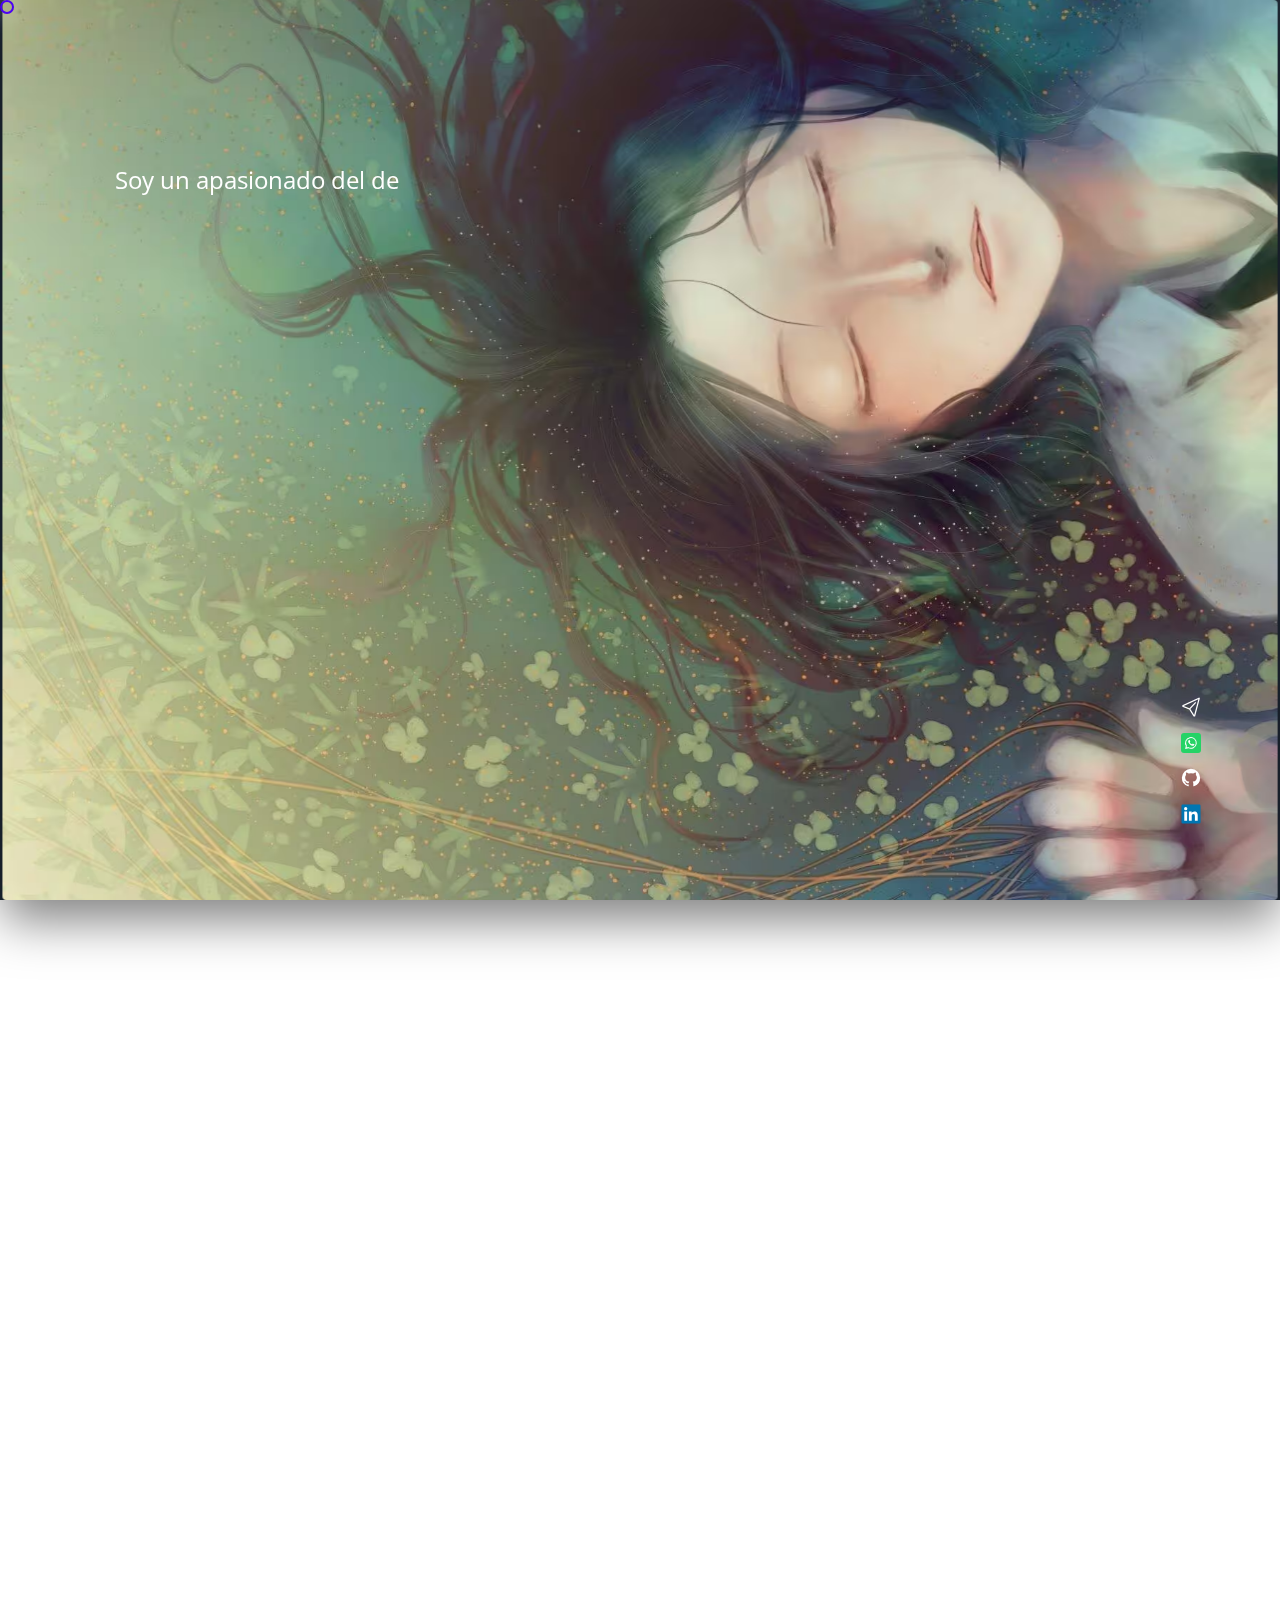
==== index.html @ b8dcdd7b "subiendo a github" ====
<!DOCTYPE html>
<html lang="en">

<head>
    <meta charset="UTF-8">
    <meta name="viewport" content="width=device-width, initial-scale=1.0">
    <title>Portfolio Javier Loera Web developer</title>
</head>
<link rel="stylesheet" href="./css/index.css">
<link rel="stylesheet" href="./css/swiper.css">
<link rel="stylesheet" href="https://cdnjs.cloudflare.com/ajax/libs/font-awesome/6.5.1/css/all.min.css">

<!-- google fonts -->
<link rel="preconnect" href="https://fonts.googleapis.com">
<link rel="preconnect" href="https://fonts.gstatic.com" crossorigin>
<link href="https://fonts.googleapis.com/css2?family=Open+Sans:ital,wght@0,300..800;1,300..800&display=swap"
    rel="stylesheet">

<body>
    <div class="cursor" id="cursor"></div>

    <div class="contenedor_animacion-main">
        <div class="img-main">
            <div class="flipper">
                <div class="front" data-tilt>
                    <!-- https://ezestom.github.io/portfolio/assets/lost-81172396.jpg -->
                    <picture>
                        <source class="img-intro" type="image/avif" srcset="./assets/img/intro.avif">
                        <source class="img-intro" type="image/webp" srcset="./assets/img/intro.webp">
                        <img class="img-intro" loading="lazy" src="./assets/img/intro.jpg" alt="random picture">
                    </picture>
                </div>
                <div class="back">
                    <div class="container-back-sections">
                        <div class="section-cv">
                            <h2 class="cv-section-title">
                                Mi objetivo es ofrecer experiencias cautivadoras
                                <br>
                                ¿Que esperas? conoce más sobre mí.
                            </h2>
                            <a href="./cv.html" target="_blank" class="btn btn-cv">Conoce más</a>
                        </div>

                        <div class="experience">
                            <hr>
                            <h3>Experiencia <span style="margin-left: 1.3vmin;vertical-align: middle;"><img
                                        src="./assets/img/icons/work-bag.svg" alt="work bag icon"></span>
                            </h3>
                            <div class="card-job-container">
                                <h2 class="puesto">Full Stack &middot <span>Nubograma</span></h2>
                                <ul class="technologies-used">
                                    <li title="laravel">
                                        <img src="./assets/img/icons/icons-white/laravel.svg" alt="laravel">
                                    </li>
                                    <li title="angular">
                                        <img src="./assets/img/icons/icons-white/angular.svg" alt="angular">
                                    </li>
                                    <li title="bootstrap">
                                        <img src="./assets/img/icons/icons-white/bootstrap.svg" alt="bootstrap">
                                    </li>
                                    <li title="css">
                                        <img src="./assets/img/icons/icons-white/css.svg" alt="css">
                                    </li>
                                    <li title="javascript">
                                        <img src="./assets/img/icons/icons-white/javascript.svg" alt="javascript">
                                    </li>
                                    <li title="jquery">
                                        <img src="./assets/img/icons/icons-white/jquery.svg" alt="jquery">
                                    </li>
                                    <li title="mysql">
                                        <img src="./assets/img/icons/icons-white/mysql.svg" alt="mysql">
                                    </li>
                                    <li title="php">
                                        <img src="./assets/img/icons/icons-white/php.svg" alt="php">
                                    </li>
                                    <li title="yii">
                                        <img src="./assets/img/icons/icons-white/yii.svg" alt="yii">
                                    </li>
                                    <li title="typescript">
                                        <img src="./assets/img/icons/icons-white/typescript.svg" alt="typescript">
                                    </li>
                                    <li title="woocomerce">
                                        <img src="./assets/img/icons/icons-white/woo.svg" alt="woocomerce">
                                    </li>
                                    <li title="html">
                                        <img src="./assets/img/icons/icons-white/html.svg" alt="html">
                                    </li>
                                    <li title="woordpress">
                                        <img src="./assets/img/icons/icons-white/wordpress.svg" alt="wordpress">
                                    </li>

                                </ul>
                                <p class="period">Noviembre 2022 - Actual</p>
                                <ul class="activities">
                                    <li>Desarrollo de sitios web, tiendas e implementación de nuevos requerimientos en
                                        aplicaciones. </li>
                                    <li>El producto en que principalmente trabaje, fue para la aplicacion y la tienda de
                                        Enagic.</li>
                                    <li>creación dashboards con graficas, integración de apis de terceros, pagos con
                                        stripe, pagofacil. sistemas de comisiones.</li>
                                </ul>
                            </div>
                            <div class="card-job-container">
                                <h2 class="puesto">Full Stack &middot <span>Abundas</span></h2>
                                <ul class="technologies-used">
                                    <li title="javascript">
                                        <img src="./assets/img/icons/icons-white/javascript.svg" alt="javascript">
                                    </li>
                                    <li title="mysql">
                                        <img src="./assets/img/icons/icons-white/mysql.svg" alt="mysql">
                                    </li>
                                    <li title="react">
                                        <img src="./assets/img/icons/icons-white/react.svg" alt="react">
                                    </li>
                                    <li title="nestjs">
                                        <img src="./assets/img/icons/icons-white/nest.svg" alt="nestjs">
                                    </li>
                                    <li title="typescript">
                                        <img src="./assets/img/icons/icons-white/typescript.svg" alt="typescript">
                                    </li>
                                    <li title="nodejs">
                                        <img src="./assets/img/icons/icons-white/node.svg" alt="nodejs">
                                    </li>
                                    <li title="css">
                                        <img src="./assets/img/icons/icons-white/css.svg" alt="css">
                                    </li>
                                    <li title="html">
                                        <img src="./assets/img/icons/icons-white/html.svg" alt="html">
                                    </li>

                                </ul>
                                <p class="period">Agosto 2022 - Septiembre 2022</p>
                                <ul class="activities">
                                    <li>Desarrollamos la api para una aplicaci´on tipo wallet donde los usuarios podián
                                        solicitar crédito.</li>
                                    <li>Comunicación con apis de terceros como openpay.</li>
                                </ul>
                            </div>
                            <div class="card-job-container">
                                <h2 class="puesto">Frontend &middot <span>Circuitos por México</span></h2>
                                <ul class="technologies-used">
                                    <li title="css">
                                        <img src="./assets/img/icons/icons-white/css.svg" alt="css">
                                    </li>
                                    <li title="javascript">
                                        <img src="./assets/img/icons/icons-white/javascript.svg" alt="javascript">
                                    </li>
                                    <li title="html">
                                        <img src="./assets/img/icons/icons-white/html.svg" alt="html">
                                    </li>
                                    <li title="Magento">
                                        <img src="./assets/img/icons/icons-white/magento.svg" alt="Magento">
                                    </li>
                                    <li title="Wordpress">
                                        <img src="./assets/img/icons/icons-white/wordpress.svg" alt="woordpress">
                                    </li>
                                </ul>
                                <p class="period">Enero 2022 - Junio 2022</p>
                                <ul class="activities">
                                    <li>Creación de nuevas secciones en su plataforma de comercio.</li>
                                </ul>
                            </div>
                        </div>

                        <div class="card-container">
                            <div class="swiper mySwiper">
                                <h3>Proyectos</h3>
                                <div class="swiper-wrapper">
                                    <div class="swiper-slide">
                                        <a href="https://blogapp-five.vercel.app/" target="_blank">
                                            <div class="card" data-tilt>
                                                <img src="./assets/img/proyectos/blogapp-five-vercel-app-posts.png"
                                                    alt="preview img post" loading="lazy">
                                                <h1>Post app</h1>
                                                <div class="overlay">
                                                </div>
                                            </div>
                                        </a>
                                    </div>
                                    <div class="swiper-slide">
                                        <a href="https://github.com/JavierLoera/tienda" target="_blank">
                                            <div class="card" data-tilt>
                                                <img src="./assets/img/proyectos/tienda.png" loading="lazy"
                                                    alt="tienda">
                                                <h1>Tienda</h1>
                                                <div class="overlay">
                                                </div>
                                            </div>
                                        </a>
                                    </div>
                                    <div class="swiper-slide">
                                        <a href="https://app-clima-ten.vercel.app/" target="_blank">
                                            <div class="card" data-tilt>
                                                <img style="position: absolute;object-fit: contain;"
                                                    src="./assets/img/proyectos/app-clima.png" alt="app del clima"
                                                    loading="lazy">
                                                <h1>App clima</h1>
                                                <div class="overlay">
                                                </div>
                                            </div>
                                        </a>
                                    </div>
                                    <div class="swiper-slide">
                                        <a href="https://app-de-almacenamiento.vercel.app/" target="_blank">
                                            <div class="card" data-tilt>
                                                <img style="position: absolute;object-fit: contain;"
                                                    src="./assets/img/proyectos/storageimg_firabase.png"
                                                    alt="app de almacenamiento con firebase" loading="lazy">
                                                <h1>almacenamiento con firebase</h1>
                                                <div class="overlay">
                                                </div>
                                            </div>
                                        </a>
                                    </div>
                                    <div class="swiper-slide">
                                        <a href="https://paginade-noticias.vercel.app/" target="_blank">
                                            <div class="card" data-tilt>
                                                <img style="position: absolute;object-fit: contain;"
                                                    src="./assets/img/proyectos/paginade-noticias.png"
                                                    alt="pagina de noticias" loading="lazy">
                                                <h1>Pagina de noticias</h1>
                                                <div class="overlay">
                                                </div>
                                            </div>
                                        </a>
                                    </div>
                                </div>
                                <div class="swiper-pagination"></div>
                            </div>
                        </div>
                        <section class="technologies-container">
                            <div class="col">
                                <h3 class="title-technologies">Frontend</h3>
                                <ul class="technologies-icons">
                                    <li>
                                        <img class="technology-icon" src="./assets/img/icons/frontend/html.svg"
                                            alt="html icon">
                                        <span>HTML</span>
                                    </li>
                                    <li>
                                        <img class="technology-icon" src="./assets/img/icons/frontend/css.svg"
                                            alt="css icon">
                                        <span>CSS</span>
                                    </li>
                                    <li>
                                        <img class="technology-icon" src="./assets/img/icons/frontend/javascript-js.svg"
                                            alt="Javascript icon">
                                        <span>Javascript</span>
                                    </li>
                                    <li>
                                        <img class="technology-icon" src="./assets/img/icons/frontend/react.svg"
                                            alt="react icon">
                                        <span>React</span>
                                    </li>
                                    <li>
                                        <img class="technology-icon" src="./assets/img/icons/frontend/tailwind.svg"
                                            alt="tailwind icon">
                                        <span>Tailwind</span>
                                    </li>
                                    <li>
                                        <img class="technology-icon" src="./assets/img/icons/frontend/bootstrap.svg"
                                            alt="bootstrap icon">
                                        <span>Bootstrap</span>
                                    </li>
                                    <li>
                                        <img class="technology-icon" src="./assets/img/icons/frontend/next.svg"
                                            alt="next js icon">
                                        <span>Next js</span>
                                    </li>
                                    <li>
                                        <img class="technology-icon" src="./assets/img/icons/frontend/typescript.svg"
                                            alt="typescript icon">
                                        <span>Typescript</span>
                                    </li>
                                </ul>
                            </div>
                            <div class="col">
                                <h3 class="title-technologies">Backend</h3>
                                <ul class="technologies-icons">
                                    <li>
                                        <img class="technology-icon" src="./assets/img/icons/backend/node.svg"
                                            alt="node js icon">
                                        <span>Node js</span>
                                    </li>
                                    <li>
                                        <img class="technology-icon" src="./assets/img/icons/backend/express.svg"
                                            alt="express icon">
                                        <span>Express</span>
                                    </li>
                                    <li>
                                        <img class="technology-icon" src="./assets/img/icons/backend/php.svg"
                                            alt="php icon">
                                        <span>PHP</span>
                                    </li>
                                    <li>
                                        <img class="technology-icon" src="./assets/img/icons/backend/laravel.svg"
                                            alt="laravel icon">
                                        <span>Laravel</span>
                                    </li>
                                    <li>
                                        <img class="technology-icon" src="./assets/img/icons/backend/nest.svg"
                                            alt="nest js icon">
                                        <span>Nest js</span>
                                    </li>
                                    <li>
                                        <img class="technology-icon" src="./assets/img/icons/backend/mysql.svg"
                                            alt="mysql icon">
                                        <span>MySQL</span>
                                    </li>
                                </ul>
                            </div>
                            <div class="col">
                                <h3 class="title-technologies">Aprendiendo</h3>
                                <ul class="technologies-icons">
                                    <li>
                                        <img class="technology-icon" src="./assets/img/icons/aprendiendo/aws.svg"
                                            alt="aws icon">
                                        <span>AWS</span>
                                    </li>
                                    <li>
                                        <img class="technology-icon" src="./assets/img/icons/aprendiendo/java.svg"
                                            alt="java icon">
                                        <span>Java</span>
                                    </li>
                                    <li>
                                        <img class="technology-icon" src="./assets/img/icons/aprendiendo/spring.svg"
                                            alt="spring icon">
                                        <span>Spring</span>
                                    </li>
                                    <li>
                                        <img class="technology-icon" src="./assets/img/icons/aprendiendo/docker.svg"
                                            alt="docker icon">
                                        <span>Docker</span>
                                    </li>
                                    <li>
                                        <img class="technology-icon" src="./assets/img/icons/aprendiendo/python.svg"
                                            alt="python icon">
                                        <span>Python</span>
                                    </li>
                                </ul>
                            </div>
                            <div class="col">
                                <h3 class="title-technologies">Herramintas</h3>
                                <ul class="technologies-icons">
                                    <li>
                                        <img class="technology-icon" src="./assets/img/icons/herramientas/git.svg"
                                            alt="git icon">
                                        <span>Git</span>
                                    </li>
                                    <li>
                                        <img class="technology-icon" src="./assets/img/icons/herramientas/github.svg"
                                            alt="github icon">
                                        <span>Github</span>
                                    </li>
                                    <li>
                                        <img class="technology-icon" src="./assets/img/icons/herramientas/vscode.svg"
                                            alt="vscode icon">
                                        <span>VSCode</span>
                                    </li>
                                    <li>
                                        <img class="technology-icon" src="./assets/img/icons/herramientas/wordpress.svg"
                                            alt="wordpress icon">
                                        <span>Wordpress</span>
                                    </li>
                                </ul>
                            </div>
                        </section>
                    </div>

                    <footer class="footer">
                        <div class="footer-col col-first">
                            // NO DUDES EN CONTACTARME
                            <br>
                            <span style="margin-left: 3vmin;">
                                SIEMPRE ESTOY AL PENDIENTE DE MIS REDES
                            </span>
                        </div>
                        <div class="footer-col col-sec">
                            <a target="_blank" title="github" href="https://github.com/JavierLoera">GITHUB</a>
                            <a target="_blank" title="linkedin"
                                href="https://www.linkedin.com/in/javierloerahdz">LINKEDIN</a>
                            <a target="_blank" title="mail" href="mailto:jesus_loera_15&#64hotmail.com">MAIL</a>
                            <a target="_blank" title="whatsapp"
                                href="https://api.whatsapp.com/send?phone=5218117412202">WHATSAPP</a>
                        </div>
                        <div class="footer-col col-last">
                            <form id="form" action="https://formsubmit.co/jesus_loera_15@hotmail.com" method="POST">
                                <input type="hidden" name="_captcha" value="false">
                                <input type="hidden" name="_next" value="./enviado.html" />
                                <input placeholder="Nombre" type="text" name="name" class="campo" required
                                    autocomplete="off" />

                                <input placeholder="E-mail" type="email" name="mail" class="campo" required
                                    autocomplete="off" />

                                <textarea placeholder="Mensaje" name="message" class="campo" required
                                    autocomplete="off"></textarea>

                                <button class="btn-contact" type="submit">Enviar</button>
                            </form>

                        </div>
                    </footer>
                </div>
            </div>
        </div>

        <div class="layout" style="pointer-events: none;">
            <div class="contenedor-layout" data-scroll-container>
                <div class="menu"></div>
                <div class="header-layout">
                    <div class="progress-bar">
                    </div>
                </div>
                <div class="nav-layout"></div>
                <div class="main-layout ">
                    <div class="grid-container-main">
                        <div class="header-main">
                            <div class="text-header-main">
                                <span>
                                    EXPLORANDO LA TECNOLOGÍA... <br>
                                </span>
                                UN PASO MÁS ALLA.
                            </div>
                        </div>
                        <div class="main-animacion">
                            <div class="secondary-img-main">
                                <img class="img-responsive"
                                    src="https://images.pexels.com/photos/414860/pexels-photo-414860.jpeg?auto=compress&cs=tinysrgb&w=1260&h=750&dpr=1"
                                    alt="">
                            </div>
                            <div class="text-main-step2">
                                Nunca dejo de explorar, aprender y crear en
                                este emocionante universo digital.
                            </div>
                        </div>
                        <div class="sidebar-main">
                            <div class="sidebar-img">
                                <img class="img-responsive"
                                    src="https://images.unsplash.com/flagged/photo-1595524288414-a7fda0a12d0c?q=80&w=1424&auto=format&fit=crop&ixlib=rb-4.0.3&ixid=M3wxMjA3fDB8MHxwaG90by1wYWdlfHx8fGVufDB8fHx8fA%3D%3D"
                                    alt="">
                            </div>
                        </div>
                    </div>
                    <div class="text-main">
                        <div class="text-main-top">
                            <div class="contenedor-top-main-text">
                                <p id="text">
                                    Soy un apasionado del desarrollo web, con experiencia tanto en backend como en
                                    frontend, aunque mi corazón late más fuerte por el backend.
                                </p>
                            </div>
                        </div>
                        <div class="text-main-bottom">
                            <div class="contenedor-bottom-main-text">
                                <span>JAVIER.<br></span>
                                <span>LOERA.<br></span>
                                <span>WEB DEVELOPER.</span>
                            </div>
                        </div>
                    </div>
                </div>
            </div>
        </div>
    </div>

    <ul class="container_social">
        <li>
            <a target="_blank" href="mailto:jesus_loera_15&#64hotmail.com">
                <img src="./assets/img/icons/send.svg" alt="icono email">
            </a>
        </li>
        <li>
            <a target="_blank" href="https://api.whatsapp.com/send?phone=5218117412202">
                <img src="./assets/img/icons/whatsapp.svg" alt="icono whatsapp">
            </a>
        </li>
        <li>
            <a target="_blank" href="https://github.com/JavierLoera">
                <img src="./assets/img/icons/github.svg" alt="icono github">
            </a>
        </li>
        <li>
            <a target="_blank" href="https://www.linkedin.com/in/javierloerahdz">
                <img src="./assets/img/icons/linkedin-original.svg" alt="">
            </a>
        </li>
    </ul>
    <script src="./js/scroll-trigger.min.js"></script>
    <script src="./js/gsap.min.js"></script>
    <script src="./js/swiper.js"></script>
    <script src="./js/tilt.min.js"></script>
    <script src="./js/index.js"></script>
</body>

</html>
---- css/index.css ----
html {
  -moz-box-sizing: border-box;
  box-sizing: border-box;
  font-family: "Open Sans", sans-serif;
  line-height: 1.4;
  font-size: 1em;
  -ms-text-size-adjust: 100%;
  -webkit-text-size-adjust: 100%;
}

body {
  margin: 0;
  scroll-behavior: smooth;
  height: 1350vh;
  width: 100%;
  overflow-x: hidden;
}

.contenedor_animacion-main {
  height: 400vh;
  width: 100%;
  position: relative;
}

.img-main {
  background-color: #1f2937;
  top: 0%;
  position: fixed;
  left: 0%;
  width: 100%;
  height: 100vh;
  -webkit-perspective: 1000;
  -moz-perspective: 1000;
  -ms-perspective: 1000;
  perspective: 1000px;
}

.flipper {
  height: 100%;
  transition: 3s;
  transform-style: preserve-3d;
  position: relative;
}

.front,
.back {
  backface-visibility: hidden;
  width: 100%;
  height: 100%;
  position: absolute;
  top: 0;
  left: 0;
}

.front {
  transform: rotateY(0deg);
}

.back {
  background-color: rgb(17 24 39 / 1);
  overflow-x: hidden;
  overflow-y: hidden;
  z-index: 3000;
  transform: rotateY(180deg);
}

.img-main,
.front,
.back {
  width: 100%;
  height: 100%;
}

.img-intro {
  width: 100%;
  height: 100%;
  object-fit: cover;
  transform: rotateX(0deg) rotateY(90.8deg);
  border-radius: 0.25em;
  box-shadow: 2px 10px 10px hsla(0, 0%, 0%, 0.5);
  transition: transform 3s ease;
}

.layout {
  position: fixed;
  width: 95vw;
  height: 95vh;
  left: 50%;
  top: 50%;
  transform: translate(-50%, -50%);
  border-radius: 10px;
  scrollbar-width: none;
  -ms-overflow-style: none;
}

.contenedor-layout {
  position: relative;
  display: grid;
  grid-template-columns: 3vw 1fr;
  grid-template-rows: 3vw 1fr;
  height: auto;
  grid-template-areas:
    "menu header-layout"
    "nav-layout main-layout";
}

.menu {
  grid-area: menu;
}
.nav-layout {
  grid-area: nav-layout;
}

.header-layout {
  grid-area: header-layout;
  position: sticky;
  top: 0;
  border-top-right-radius: 10px;
  padding: 5px 0;
  display: flex;
  align-items: center;
}

.progress-bar {
  background-color: #f0f0f0;
  width: 0%;
  height: 90%;
}

.main-layout {
  position: relative;
  grid-area: main-layout;
}

.layout::-webkit-scrollbar {
  width: 0;
}

.grid-container-main {
  position: sticky;
  top: 6%;
  left: 0;
  display: grid;
  height: 86vh;
  grid-template-columns: 50% 50%;
  grid-template-rows: 1fr 1fr;
  grid-template-areas:
    "header header"
    "main sidebar";
}

.header-main {
  grid-area: header;
  display: flex;
  justify-content: center;
  align-items: start;
}

.sidebar-main {
  grid-area: sidebar;
  display: flex;
  justify-content: center;
  align-items: center;
}
.main-animacion {
  grid-area: main;
  position: relative;
  padding: 2vmin;
}

.text-main {
  width: 100%;
  height: 100vh;
  position: absolute;
  display: flex;
  flex-direction: column;
  top: 10%;
  left: 0;
  padding: 0 5vmin;
}

.text-main > .text-main-top {
  height: 20%;
  width: 55%;
  font-size: clamp(2.7vmin, 2vw, 2.5vmin);
  color: white;
}
.contenedor-top-main-text {
  width: 100%;
}
.text-main > .text-main-bottom {
  width: 100%;
  height: 80%;
  font-size: clamp(13vmin, 10vw, 15vmin);
  font-weight: 900;
  text-align: end;
  color: white;
}

.contenedor-bottom-main-text {
  padding-right: 14vmin;
}

.contenedor-bottom-main-text span:nth-child(3) {
  margin-right: 25vmin;
}

.text-header-main {
  color: white;
  font-size: clamp(7vmin, 2vw, 8vmin);
  font-weight: 900;
  letter-spacing: -0.59vmin;
  opacity: 0;
}
.text-header-main span:first-child {
  margin-left: 0;
}

.secondary-img-main {
  width: 35vmin;
  height: 20vmin;
  position: absolute;
  top: 10%;
  left: 2%;
  opacity: 0;
}

.img-responsive {
  width: 100%;
  height: 100%;
  object-fit: cover;
  object-position: center;
}

.text-main-step2 {
  width: 70%;
  position: absolute;
  bottom: 10%;
  font-size: 2.3vmin;
  color: rgb(155, 150, 150);
  opacity: 0;
}

.sidebar-img {
  width: 90%;
  height: 80%;
  opacity: 0;
}

.no-scroll {
  overflow: hidden;
}

/* //cards */
/* //cards */
/* //cards */
/* //cards */
/* //cards */
.card {
  z-index: 1000;
  padding: 30px;
  background: black;
  border-radius: 5px;
  width: 250px;
  height: 300px;
  margin: auto;
  transform-style: preserve-3d;
  backface-visibility: hidden;
  display: flex;
  box-shadow: 0 0 5px rgba(0, 0, 0, 0.1);
  position: relative;
  overflow: hidden;
  color: white;
}

.card img {
  position: absolute;
  object-fit: cover;
  width: 100%;
  bottom: 0;
  left: 0;
  height: 50%;
}

.overlay {
  background: linear-gradient(
    180deg,
    rgba(170, 138, 223, 0),
    #4b02f5,
    rgba(170, 138, 223, 0)
  );
  height: 200%;
  left: 0;
  opacity: 0.5;
  position: absolute;
  top: -180%;
  width: 100%;
}

/* cv section */

.container-back-sections {
  width: 80%;
  margin: 0 auto;
}

.cv-section-title {
  color: white;
  font-size: clamp(10vmin, 2vw, 12vmin);
  font-weight: 900;
  letter-spacing: -1.1vmin;
  opacity: 1;
  padding: 1rem;
}

.section-cv {
  width: 100%;
  height: 100vh;
  display: flex;
  flex-direction: column;
  justify-content: center;
}

.btn {
  width: 10rem;
  height: 2rem;
  font-size: 1rem;
  padding: 0.4rem 0.5rem;
  background: linear-gradient(45deg, transparent 5%, white 5%);
  color: rgb(17 24 39 / 1);
  letter-spacing: 3px;
  outline: transparent;
  text-decoration: none;
  text-align: center;
  line-height: 2rem;
}

.btn-cv {
  align-self: end;
}

/* experiencia seccion */
/* experiencia seccion */
/* experiencia seccion */
.experience hr {
  border: 1px solid white;
}
.experience {
  color: white;
}

.experience h3 {
  font-size: 1.8rem;
  font-weight: 700;
}

.puesto {
  font-size: 1.35rem;
  font-weight: 700;
  color: rgb(253 186 116 / 1);
}

.puesto span {
  color: rgb(6 182 212 / 1);
}

.technologies-used {
  display: flex;
  flex-wrap: wrap;
  list-style: none;
  column-gap: 1rem;
  padding: 0;
}

.technologies-used li img {
  width: 4vmin;
  height: auto;
}

.period {
  color: rgb(148 163 184 / 1);
  font-size: 1rem;
  font-weight: 500;
}

.activities {
  color: #d1d5db;
  font-size: 1rem;
  font-weight: 500;
}

/* --card proyectos*/
.mySwiper h3 {
  font-size: 1.8rem;
  font-weight: 700;
  color: white;
}

.card-container {
  width: 100%;
  height: 100vh;
  margin-top: 10%;
  display: flex;
  align-items: center;
}

.swiper-pagination {
  position: relative !important;
  margin-top: 4%;
}

/* cursor */
.cursor {
  display: none;
  opacity: 1;
  position: fixed;
  border-radius: 50%;
  pointer-events: none;
  height: 10px;
  width: 10px;
  z-index: 99998;
  -webkit-transition: all 0.2s ease-out;
  transition: all 0.2s ease-out;
  border: 2px solid #4b02f5;
  box-shadow: 0 0 22px rgba(255, 255, 255, 0.6);
}

.technologies-container {
  display: grid;
  grid-template-columns: 1fr;
  width: 80%;
  margin: 0 auto;
}

.technologies-container .col {
  width: 100%;
}

.title-technologies {
  font-size: 7vmin;
  text-align: center;
  color: white;
}

.technologies-icons {
  display: flex;
  flex-wrap: wrap;
  justify-content: space-evenly;
  padding: 0;
  align-items: baseline;
  row-gap: 3vmin;
}
.technologies-icons li {
  display: flex;
  flex-direction: column;
  width: 30%;
  text-align: center;
  gap: 1rem;
  align-items: center;
}

.technologies-icons li span {
  color: white;
}

.technology-icon {
  height: auto;
  width: 70%;
}

/* foooter */
/* foooter */
/* foooter */
/* foooter */

footer {
  width: 80%;
  margin: 20vw auto;
  overflow: hidden;
  display: flex;
  flex-direction: column;
}

.footer-col {
  height: auto;
  width: 100%;
  color: white;
  font-size: clamp(3.7vmin, 2vw, 2.5vmin);
  display: flex;
  justify-content: center;
  flex-direction: column;
}

.col-sec {
  flex-direction: row;
  gap: 10px;
  align-items: center;
}

.col-first {
  margin: 50px 0;
  color: #6e6c6ced;
  text-align: start;
}

.col-last {
  width: 100%;
}

#form {
  display: flex;
  flex-direction: column;
  align-items: end;
}

textarea:focus,
input:focus {
  outline: 0;
}

textarea {
  font-size: 1.34vw;
}

.campo {
  resize: none;
  background-color: transparent;
  padding: 0;
  border: 0;
  font-size: 1.4rem;
  color: white;
  font-weight: 300;
  margin-top: 10px;
  width: 100%;
  border-bottom: 3px solid #4b02f5;
}

.btn-contact {
  background: linear-gradient(312deg, transparent 5%, white 5%);
  font-size: 1rem;
  padding: 0.4rem 0.5rem;
  color: rgb(17 24 39 / 1);
  cursor: pointer;
  outline: transparent;
  letter-spacing: 3px;
  line-height: 2rem;
  text-align: center;
  text-decoration: none;
  width: 50%;
  margin-top: 15px;
  border: none;
  margin: 3rem 3rem 1.4rem 0;
}

.btn-contact:hover {
  background: linear-gradient(312deg, transparent 5%, #4b02f5 5%);
  color: white;
}

.footer-col a {
  width: fit-content;
  text-decoration: none;
  color: white;
}

.footer-col a:active,
.footer-col a:hover,
.footer-col a:visited {
  text-decoration: none;
  color: white;
}

.container_social {
  height: auto;
  list-style: none;
  width: 50px;
  position: fixed;
  top: 3%;
  right: 5%;
  padding: 0;
}

.container_social li {
  margin: 10px auto;
  width: fit-content;
}
.container_social li img {
  height: auto;
  width: 20px;
}

@media (min-width: 456px) {
  .text-main > .text-main-top {
    width: 50%;
  }

  .text-header-main span:first-child {
    margin-left: 7vmin;
  }
}

@media (min-width: 768px) {
  .text-main > .text-main-top {
    width: 50%;
  }

  .contenedor-bottom-main-text span:first-child {
    margin-right: 10vmin;
  }
  .contenedor-bottom-main-text span:nth-child(2) {
    margin-right: 18vmin;
  }
}

@media (min-width: 1024px) {
  .text-main > .text-main-top {
    width: 25%;
  }
  .text-main-step2 {
    width: 29%;
    font-size: 1.9vmin;
  }

  .header-main {
    align-items: center;
  }

  .cursor {
    display: block;
  }

  .technologies-container {
    grid-template-columns: 1fr 1fr;
  }

  .grid-container-main {
    grid-template-columns: 33% 33% 33%;
    grid-template-rows: 1.5fr 3fr;
    grid-template-areas:
      "header header sidebar"
      "main main sidebar";
  }

  footer {
    margin: 10vw auto;
    flex-direction: row;
  }

  .col-sec {
    flex-direction: column;
  }

  .col-first {
    text-align: center;
  }

  .container_social {
    right: 5%;
    bottom: 5%;
    top: auto;
  }
}
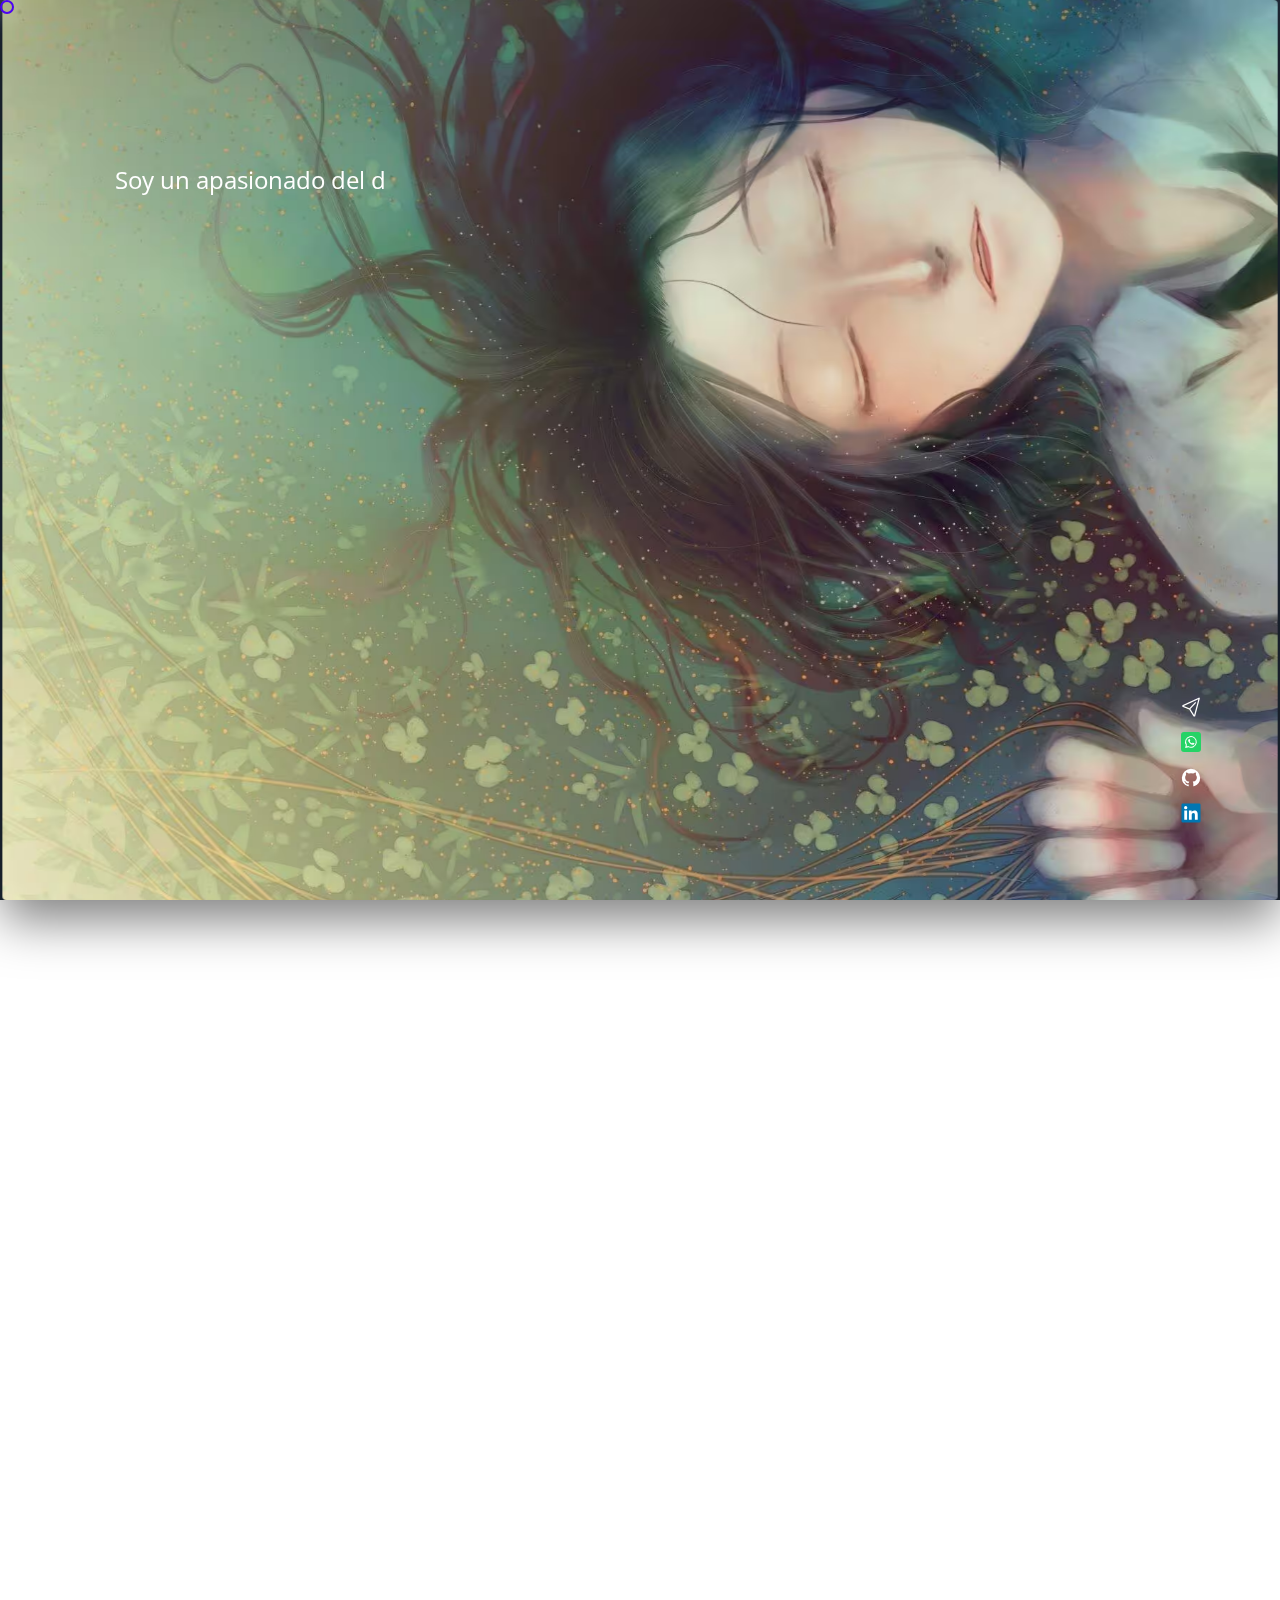
==== commit 930e5eb1: "deploy" ====
--- a/index.html
+++ b/index.html
@@ -23,7 +23,6 @@
         <div class="img-main">
             <div class="flipper">
                 <div class="front" data-tilt>
-                    <!-- https://ezestom.github.io/portfolio/assets/lost-81172396.jpg -->
                     <picture>
                         <source class="img-intro" type="image/avif" srcset="./assets/img/intro.avif">
                         <source class="img-intro" type="image/webp" srcset="./assets/img/intro.webp">
